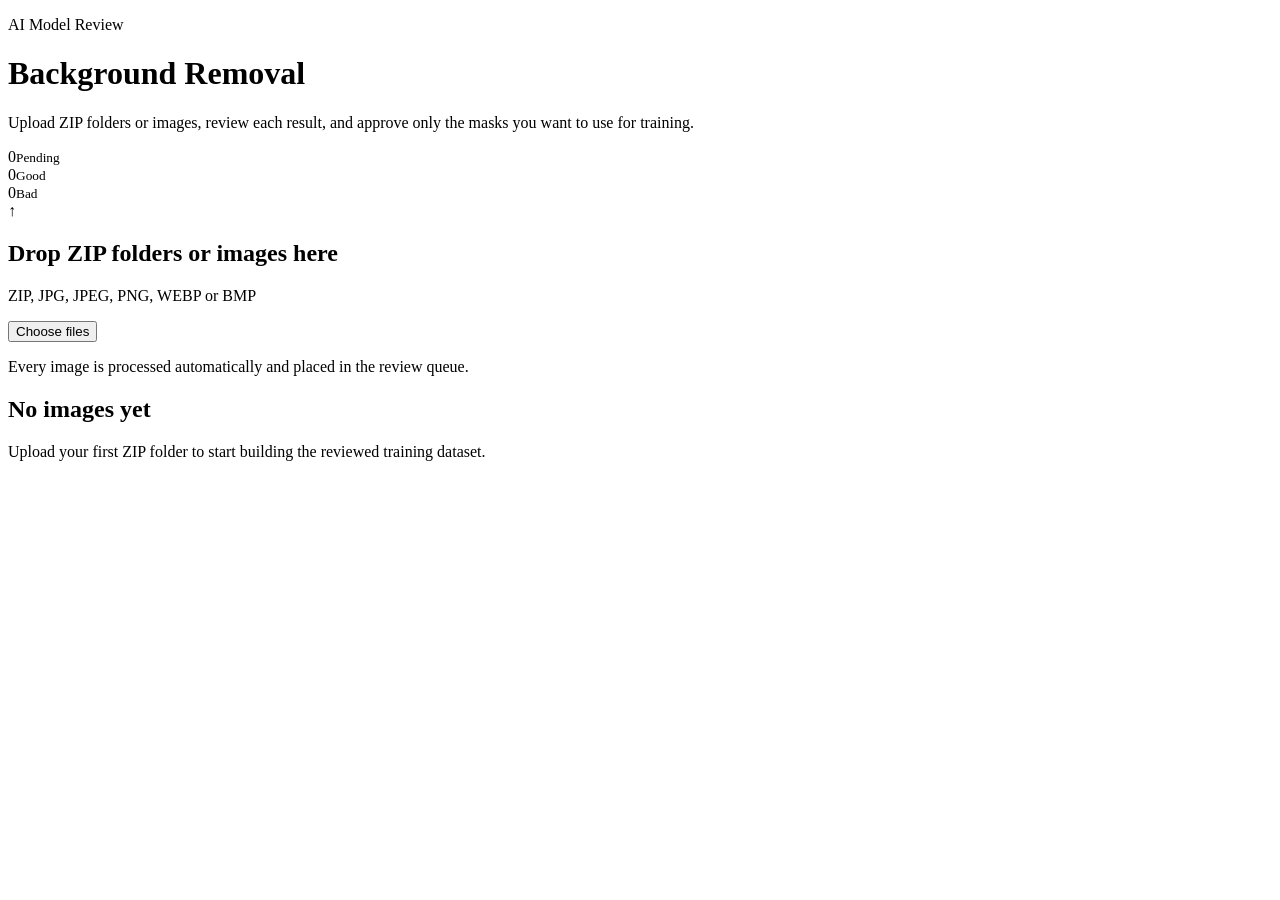
==== web/index.html @ dd2e8191 "Add review frontend" ====
<!doctype html>
<html lang="en">
<head>
  <meta charset="UTF-8" />
  <meta name="viewport" content="width=device-width, initial-scale=1.0" />
  <title>Background Removal Review</title>
  <link rel="stylesheet" href="/static/styles.css" />
</head>
<body>
  <main class="app-shell">
    <header class="topbar">
      <div>
        <p class="eyebrow">AI Model Review</p>
        <h1>Background Removal</h1>
        <p class="subcopy">Upload ZIP folders or images, review each result, and approve only the masks you want to use for training.</p>
      </div>
      <div class="stats" aria-label="Review progress">
        <div><span id="pending-count">0</span><small>Pending</small></div>
        <div><span id="approved-count">0</span><small>Good</small></div>
        <div><span id="rejected-count">0</span><small>Bad</small></div>
      </div>
    </header>

    <section class="upload-card" id="drop-zone">
      <input id="file-input" type="file" accept=".zip,image/*" multiple hidden />
      <div class="upload-icon">↑</div>
      <h2>Drop ZIP folders or images here</h2>
      <p>ZIP, JPG, JPEG, PNG, WEBP or BMP</p>
      <button id="browse-button" type="button">Choose files</button>
      <p class="hint">Every image is processed automatically and placed in the review queue.</p>
    </section>

    <section class="status-bar" id="status-bar" hidden>
      <div>
        <strong id="status-title">Processing images…</strong>
        <p id="status-message">Preparing review session</p>
      </div>
      <div class="spinner" aria-hidden="true"></div>
    </section>

    <section class="review" id="review" hidden>
      <div class="review-head">
        <div>
          <p class="eyebrow">Review queue</p>
          <h2 id="review-name">Image</h2>
        </div>
        <div class="progress-label"><span id="current-index">1</span> / <span id="total-count">1</span></div>
      </div>

      <div class="comparison-grid">
        <article class="image-panel">
          <div class="panel-label">Original</div>
          <div class="image-stage plain"><img id="original-image" alt="Original uploaded image" /></div>
        </article>
        <article class="image-panel">
          <div class="panel-label">Background removed</div>
          <div class="image-stage checker"><img id="result-image" alt="Background removed result" /></div>
        </article>
      </div>

      <div class="review-actions">
        <button class="decision bad" id="reject-button" type="button"><span>×</span> Bad</button>
        <button class="secondary" id="previous-button" type="button">Previous</button>
        <button class="secondary" id="next-button" type="button">Next</button>
        <button class="decision good" id="approve-button" type="button"><span>✓</span> Good</button>
      </div>
      <p class="keyboard-hint">Keyboard: ← previous · → next · X bad · G good</p>
    </section>

    <section class="empty-state" id="empty-state">
      <h2>No images yet</h2>
      <p>Upload your first ZIP folder to start building the reviewed training dataset.</p>
    </section>
  </main>

  <script src="/static/app.js"></script>
</body>
</html>
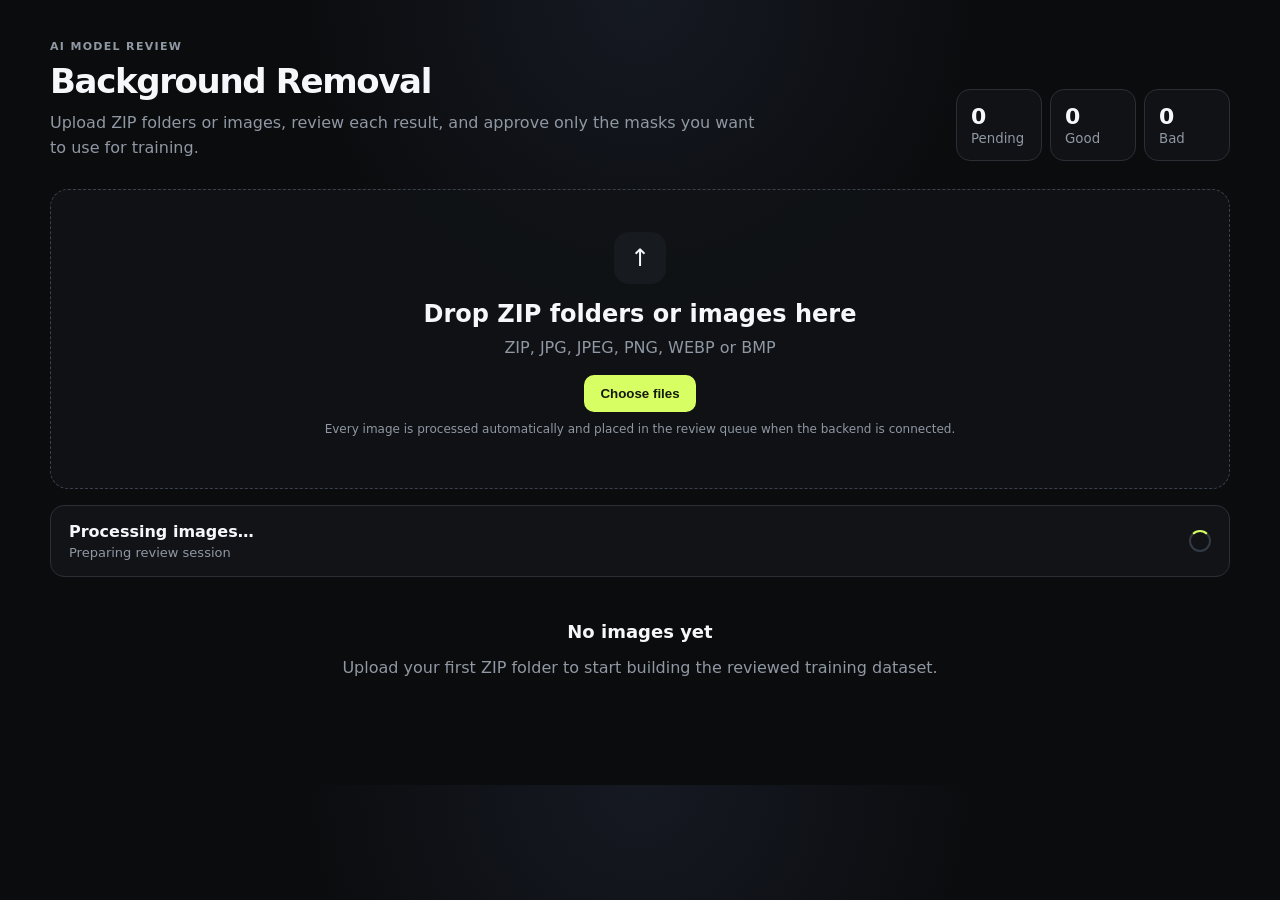
==== commit c11ca3d0: "Make review frontend GitHub Pages compatible" ====
--- a/web/index.html
+++ b/web/index.html
@@ -4,7 +4,7 @@
   <meta charset="UTF-8" />
   <meta name="viewport" content="width=device-width, initial-scale=1.0" />
   <title>Background Removal Review</title>
-  <link rel="stylesheet" href="/static/styles.css" />
+  <link rel="stylesheet" href="./styles.css" />
 </head>
 <body>
   <main class="app-shell">
@@ -21,13 +21,18 @@
       </div>
     </header>
 
+    <section class="pages-note" id="pages-note" hidden>
+      <strong>Frontend preview</strong>
+      <span>GitHub Pages hosts this UI. Model processing still needs the FastAPI/PyTorch backend running separately.</span>
+    </section>
+
     <section class="upload-card" id="drop-zone">
       <input id="file-input" type="file" accept=".zip,image/*" multiple hidden />
       <div class="upload-icon">↑</div>
       <h2>Drop ZIP folders or images here</h2>
       <p>ZIP, JPG, JPEG, PNG, WEBP or BMP</p>
       <button id="browse-button" type="button">Choose files</button>
-      <p class="hint">Every image is processed automatically and placed in the review queue.</p>
+      <p class="hint">Every image is processed automatically and placed in the review queue when the backend is connected.</p>
     </section>
 
     <section class="status-bar" id="status-bar" hidden>
@@ -73,6 +78,6 @@
     </section>
   </main>
 
-  <script src="/static/app.js"></script>
+  <script src="./app.js"></script>
 </body>
 </html>
--- a/web/styles.css
+++ b/web/styles.css
@@ -0,0 +1 @@
+:root{color-scheme:dark;--bg:#0b0c0e;--surface:#111317;--surface-2:#171a1f;--border:#2a2f36;--muted:#8f98a3;--text:#f5f7fa;--good:#4ade80;--bad:#f87171;--accent:#d7ff64}*{box-sizing:border-box}body{margin:0;background:radial-gradient(circle at top,#151922 0,#0b0c0e 34%);color:var(--text);font-family:Inter,ui-sans-serif,system-ui,-apple-system,BlinkMacSystemFont,"Segoe UI",sans-serif}.app-shell{width:min(1180px,calc(100% - 32px));margin:0 auto;padding:40px 0 64px}.topbar{display:flex;justify-content:space-between;gap:32px;align-items:flex-end;margin-bottom:28px}.eyebrow{margin:0 0 8px;text-transform:uppercase;letter-spacing:.12em;font-size:11px;color:var(--muted);font-weight:700}.topbar h1,.review-head h2,.empty-state h2,.upload-card h2{margin:0}.topbar h1{font-size:34px;letter-spacing:-.04em}.subcopy{max-width:720px;margin:10px 0 0;color:var(--muted);line-height:1.55}.stats{display:flex;gap:8px}.stats div{min-width:86px;padding:14px;border:1px solid var(--border);border-radius:14px;background:rgba(17,19,23,.9)}.stats span{display:block;font-size:22px;font-weight:700}.stats small{display:block;margin-top:2px;color:var(--muted)}.upload-card{border:1px dashed #3a414b;border-radius:18px;background:rgba(17,19,23,.85);padding:42px 24px;text-align:center;transition:.2s}.upload-card.dragging{border-color:var(--accent);background:#161b14;transform:translateY(-1px)}.upload-icon{display:grid;place-items:center;width:52px;height:52px;margin:0 auto 16px;border-radius:15px;background:var(--surface-2);font-size:24px}.upload-card p{color:var(--muted);margin:10px 0}.upload-card button,.secondary,.decision{border:0;border-radius:10px;font-weight:700}.upload-card button{margin-top:8px;padding:11px 16px;background:var(--accent);color:#15190c}.hint{font-size:12px!important}.status-bar{margin-top:16px;padding:16px 18px;border:1px solid var(--border);border-radius:14px;background:var(--surface);display:flex;align-items:center;justify-content:space-between}.status-bar p{margin:4px 0 0;color:var(--muted);font-size:13px}.spinner{width:22px;height:22px;border:2px solid #333a43;border-top-color:var(--accent);border-radius:50%;animation:spin .8s linear infinite}.review{margin-top:26px;border:1px solid var(--border);border-radius:18px;background:var(--surface);overflow:hidden}.review-head{display:flex;justify-content:space-between;align-items:flex-end;padding:20px 22px;border-bottom:1px solid var(--border)}.review-head h2{font-size:19px;max-width:760px;overflow:hidden;text-overflow:ellipsis;white-space:nowrap}.progress-label{color:var(--muted);font-size:13px}.comparison-grid{display:grid;grid-template-columns:1fr 1fr;gap:1px;background:var(--border)}.image-panel{background:var(--surface)}.panel-label{padding:10px 14px;border-bottom:1px solid var(--border);font-size:12px;color:var(--muted)}.image-stage{height:520px;display:grid;place-items:center;overflow:hidden}.image-stage img{display:block;max-width:100%;max-height:100%;object-fit:contain}.plain{background:#0d0f12}.checker{background-color:#fff;background-image:linear-gradient(45deg,#e9e9e9 25%,transparent 25%),linear-gradient(-45deg,#e9e9e9 25%,transparent 25%),linear-gradient(45deg,transparent 75%,#e9e9e9 75%),linear-gradient(-45deg,transparent 75%,#e9e9e9 75%);background-size:28px 28px;background-position:0 0,0 14px,14px -14px,-14px 0}.review-actions{display:grid;grid-template-columns:1fr auto auto 1fr;gap:10px;padding:18px 22px;border-top:1px solid var(--border)}.review-actions button{height:46px;padding:0 18px}.decision{font-size:14px}.decision span{font-size:18px;margin-right:6px}.good{background:var(--good);color:#092713}.bad{background:var(--bad);color:#2a0909}.secondary{background:var(--surface-2);color:var(--text);border:1px solid var(--border)}button:disabled{opacity:.45;cursor:not-allowed}.keyboard-hint{text-align:center;color:var(--muted);font-size:12px;margin:0 0 18px}.empty-state{padding:44px 20px;text-align:center;color:var(--muted)}.empty-state h2{color:var(--text);font-size:18px}.empty-state p{margin-bottom:0}@keyframes spin{to{transform:rotate(360deg)}}@media(max-width:820px){.topbar{align-items:flex-start;flex-direction:column}.stats{width:100%}.stats div{flex:1}.comparison-grid{grid-template-columns:1fr}.image-stage{height:360px}.review-actions{grid-template-columns:1fr 1fr}.decision{grid-row:1}.secondary{grid-row:2}.app-shell{padding-top:24px}}
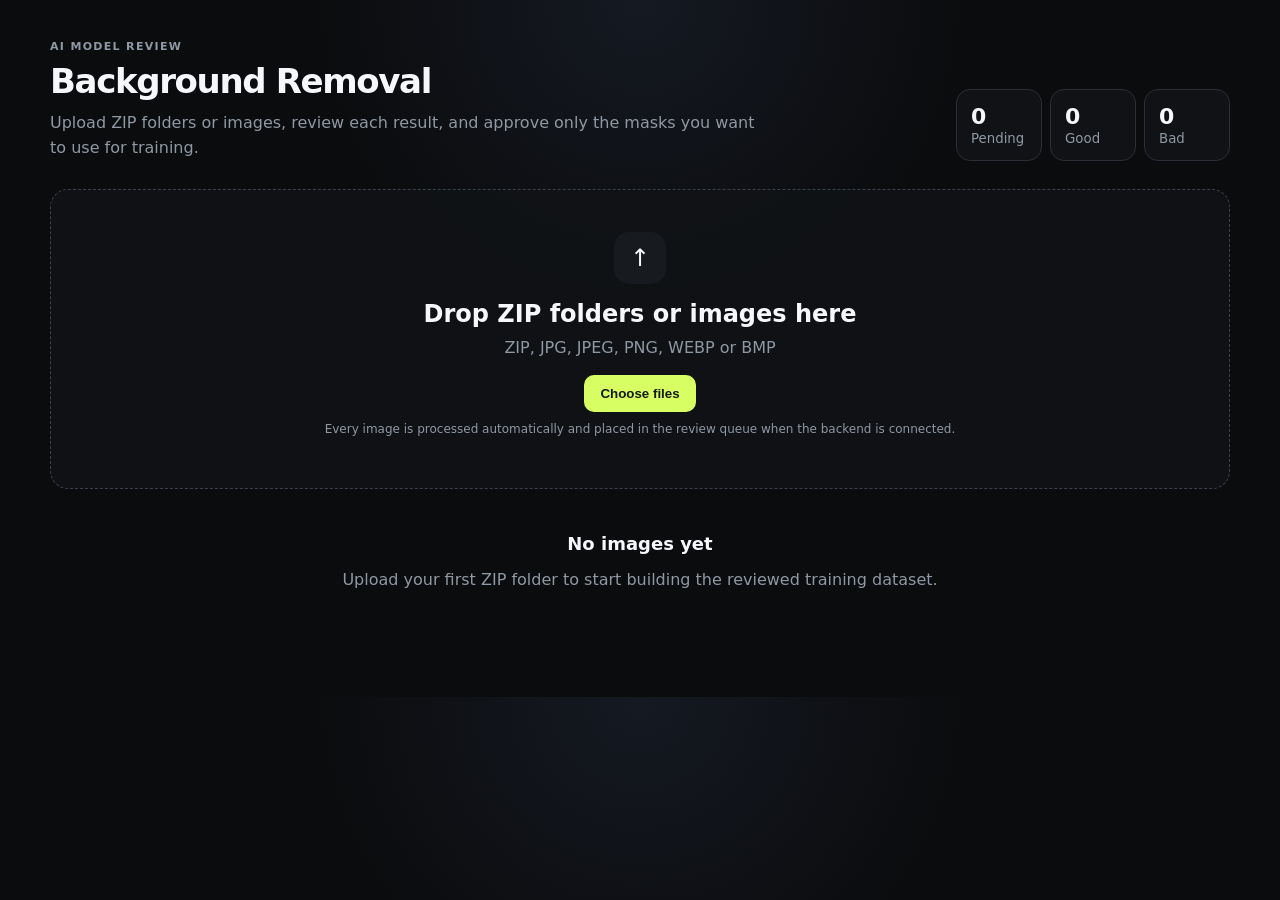
==== commit 35477443: "Redirect GitHub Pages UI to Codespace backend" ====
--- a/web/index.html
+++ b/web/index.html
@@ -4,6 +4,11 @@
   <meta charset="UTF-8" />
   <meta name="viewport" content="width=device-width, initial-scale=1.0" />
   <title>Background Removal Review</title>
+  <script>
+    if (location.hostname.endsWith('github.io')) {
+      location.replace('https://ubiquitous-garbanzo-4v7gw5p57x5hjrqv-8000.app.github.dev/');
+    }
+  </script>
   <link rel="stylesheet" href="./styles.css" />
 </head>
 <body>
--- a/web/styles.css
+++ b/web/styles.css
@@ -1 +1 @@
-:root{color-scheme:dark;--bg:#0b0c0e;--surface:#111317;--surface-2:#171a1f;--border:#2a2f36;--muted:#8f98a3;--text:#f5f7fa;--good:#4ade80;--bad:#f87171;--accent:#d7ff64}*{box-sizing:border-box}body{margin:0;background:radial-gradient(circle at top,#151922 0,#0b0c0e 34%);color:var(--text);font-family:Inter,ui-sans-serif,system-ui,-apple-system,BlinkMacSystemFont,"Segoe UI",sans-serif}.app-shell{width:min(1180px,calc(100% - 32px));margin:0 auto;padding:40px 0 64px}.topbar{display:flex;justify-content:space-between;gap:32px;align-items:flex-end;margin-bottom:28px}.eyebrow{margin:0 0 8px;text-transform:uppercase;letter-spacing:.12em;font-size:11px;color:var(--muted);font-weight:700}.topbar h1,.review-head h2,.empty-state h2,.upload-card h2{margin:0}.topbar h1{font-size:34px;letter-spacing:-.04em}.subcopy{max-width:720px;margin:10px 0 0;color:var(--muted);line-height:1.55}.stats{display:flex;gap:8px}.stats div{min-width:86px;padding:14px;border:1px solid var(--border);border-radius:14px;background:rgba(17,19,23,.9)}.stats span{display:block;font-size:22px;font-weight:700}.stats small{display:block;margin-top:2px;color:var(--muted)}.upload-card{border:1px dashed #3a414b;border-radius:18px;background:rgba(17,19,23,.85);padding:42px 24px;text-align:center;transition:.2s}.upload-card.dragging{border-color:var(--accent);background:#161b14;transform:translateY(-1px)}.upload-icon{display:grid;place-items:center;width:52px;height:52px;margin:0 auto 16px;border-radius:15px;background:var(--surface-2);font-size:24px}.upload-card p{color:var(--muted);margin:10px 0}.upload-card button,.secondary,.decision{border:0;border-radius:10px;font-weight:700}.upload-card button{margin-top:8px;padding:11px 16px;background:var(--accent);color:#15190c}.hint{font-size:12px!important}.status-bar{margin-top:16px;padding:16px 18px;border:1px solid var(--border);border-radius:14px;background:var(--surface);display:flex;align-items:center;justify-content:space-between}.status-bar p{margin:4px 0 0;color:var(--muted);font-size:13px}.spinner{width:22px;height:22px;border:2px solid #333a43;border-top-color:var(--accent);border-radius:50%;animation:spin .8s linear infinite}.review{margin-top:26px;border:1px solid var(--border);border-radius:18px;background:var(--surface);overflow:hidden}.review-head{display:flex;justify-content:space-between;align-items:flex-end;padding:20px 22px;border-bottom:1px solid var(--border)}.review-head h2{font-size:19px;max-width:760px;overflow:hidden;text-overflow:ellipsis;white-space:nowrap}.progress-label{color:var(--muted);font-size:13px}.comparison-grid{display:grid;grid-template-columns:1fr 1fr;gap:1px;background:var(--border)}.image-panel{background:var(--surface)}.panel-label{padding:10px 14px;border-bottom:1px solid var(--border);font-size:12px;color:var(--muted)}.image-stage{height:520px;display:grid;place-items:center;overflow:hidden}.image-stage img{display:block;max-width:100%;max-height:100%;object-fit:contain}.plain{background:#0d0f12}.checker{background-color:#fff;background-image:linear-gradient(45deg,#e9e9e9 25%,transparent 25%),linear-gradient(-45deg,#e9e9e9 25%,transparent 25%),linear-gradient(45deg,transparent 75%,#e9e9e9 75%),linear-gradient(-45deg,transparent 75%,#e9e9e9 75%);background-size:28px 28px;background-position:0 0,0 14px,14px -14px,-14px 0}.review-actions{display:grid;grid-template-columns:1fr auto auto 1fr;gap:10px;padding:18px 22px;border-top:1px solid var(--border)}.review-actions button{height:46px;padding:0 18px}.decision{font-size:14px}.decision span{font-size:18px;margin-right:6px}.good{background:var(--good);color:#092713}.bad{background:var(--bad);color:#2a0909}.secondary{background:var(--surface-2);color:var(--text);border:1px solid var(--border)}button:disabled{opacity:.45;cursor:not-allowed}.keyboard-hint{text-align:center;color:var(--muted);font-size:12px;margin:0 0 18px}.empty-state{padding:44px 20px;text-align:center;color:var(--muted)}.empty-state h2{color:var(--text);font-size:18px}.empty-state p{margin-bottom:0}@keyframes spin{to{transform:rotate(360deg)}}@media(max-width:820px){.topbar{align-items:flex-start;flex-direction:column}.stats{width:100%}.stats div{flex:1}.comparison-grid{grid-template-columns:1fr}.image-stage{height:360px}.review-actions{grid-template-columns:1fr 1fr}.decision{grid-row:1}.secondary{grid-row:2}.app-shell{padding-top:24px}}+[hidden]{display:none!important}:root{color-scheme:dark;--bg:#0b0c0e;--surface:#111317;--surface-2:#171a1f;--border:#2a2f36;--muted:#8f98a3;--text:#f5f7fa;--good:#4ade80;--bad:#f87171;--accent:#d7ff64}*{box-sizing:border-box}body{margin:0;background:radial-gradient(circle at top,#151922 0,#0b0c0e 34%);color:var(--text);font-family:Inter,ui-sans-serif,system-ui,-apple-system,BlinkMacSystemFont,"Segoe UI",sans-serif}.app-shell{width:min(1180px,calc(100% - 32px));margin:0 auto;padding:40px 0 64px}.topbar{display:flex;justify-content:space-between;gap:32px;align-items:flex-end;margin-bottom:28px}.eyebrow{margin:0 0 8px;text-transform:uppercase;letter-spacing:.12em;font-size:11px;color:var(--muted);font-weight:700}.topbar h1,.review-head h2,.empty-state h2,.upload-card h2{margin:0}.topbar h1{font-size:34px;letter-spacing:-.04em}.subcopy{max-width:720px;margin:10px 0 0;color:var(--muted);line-height:1.55}.stats{display:flex;gap:8px}.stats div{min-width:86px;padding:14px;border:1px solid var(--border);border-radius:14px;background:rgba(17,19,23,.9)}.stats span{display:block;font-size:22px;font-weight:700}.stats small{display:block;margin-top:2px;color:var(--muted)}.pages-note{display:flex;gap:10px;align-items:center;margin:0 0 16px;padding:12px 14px;border:1px solid #4d5a25;border-radius:12px;background:#171d0f;color:#dfffa0;font-size:13px}.pages-note span{color:#b9c98d}.upload-card{border:1px dashed #3a414b;border-radius:18px;background:rgba(17,19,23,.85);padding:42px 24px;text-align:center;transition:.2s}.upload-card.dragging{border-color:var(--accent);background:#161b14;transform:translateY(-1px)}.upload-icon{display:grid;place-items:center;width:52px;height:52px;margin:0 auto 16px;border-radius:15px;background:var(--surface-2);font-size:24px}.upload-card p{color:var(--muted);margin:10px 0}.upload-card button,.secondary,.decision{border:0;border-radius:10px;font-weight:700}.upload-card button{margin-top:8px;padding:11px 16px;background:var(--accent);color:#15190c}.hint{font-size:12px!important}.status-bar{margin-top:16px;padding:16px 18px;border:1px solid var(--border);border-radius:14px;background:var(--surface);display:flex;align-items:center;justify-content:space-between}.status-bar p{margin:4px 0 0;color:var(--muted);font-size:13px}.spinner{width:22px;height:22px;border:2px solid #333a43;border-top-color:var(--accent);border-radius:50%;animation:spin .8s linear infinite}.review{margin-top:26px;border:1px solid var(--border);border-radius:18px;background:var(--surface);overflow:hidden}.review-head{display:flex;justify-content:space-between;align-items:flex-end;padding:20px 22px;border-bottom:1px solid var(--border)}.review-head h2{font-size:19px;max-width:760px;overflow:hidden;text-overflow:ellipsis;white-space:nowrap}.progress-label{color:var(--muted);font-size:13px}.comparison-grid{display:grid;grid-template-columns:1fr 1fr;gap:1px;background:var(--border)}.image-panel{background:var(--surface)}.panel-label{padding:10px 14px;border-bottom:1px solid var(--border);font-size:12px;color:var(--muted)}.image-stage{height:520px;display:grid;place-items:center;overflow:hidden}.image-stage img{display:block;max-width:100%;max-height:100%;object-fit:contain}.plain{background:#0d0f12}.checker{background-color:#fff;background-image:linear-gradient(45deg,#e9e9e9 25%,transparent 25%),linear-gradient(-45deg,#e9e9e9 25%,transparent 25%),linear-gradient(45deg,transparent 75%,#e9e9e9 75%),linear-gradient(-45deg,transparent 75%,#e9e9e9 75%);background-size:28px 28px;background-position:0 0,0 14px,14px -14px,-14px 0}.review-actions{display:grid;grid-template-columns:1fr auto auto 1fr;gap:10px;padding:18px 22px;border-top:1px solid var(--border)}.review-actions button{height:46px;padding:0 18px}.decision{font-size:14px}.decision span{font-size:18px;margin-right:6px}.good{background:var(--good);color:#092713}.bad{background:var(--bad);color:#2a0909}.secondary{background:var(--surface-2);color:var(--text);border:1px solid var(--border)}button:disabled{opacity:.45;cursor:not-allowed}.keyboard-hint{text-align:center;color:var(--muted);font-size:12px;margin:0 0 18px}.empty-state{padding:44px 20px;text-align:center;color:var(--muted)}.empty-state h2{color:var(--text);font-size:18px}.empty-state p{margin-bottom:0}@keyframes spin{to{transform:rotate(360deg)}}@media(max-width:820px){.topbar{align-items:flex-start;flex-direction:column}.stats{width:100%}.stats div{flex:1}.pages-note{align-items:flex-start;flex-direction:column}.comparison-grid{grid-template-columns:1fr}.image-stage{height:360px}.review-actions{grid-template-columns:1fr 1fr}.decision{grid-row:1}.secondary{grid-row:2}.app-shell{padding-top:24px}}
